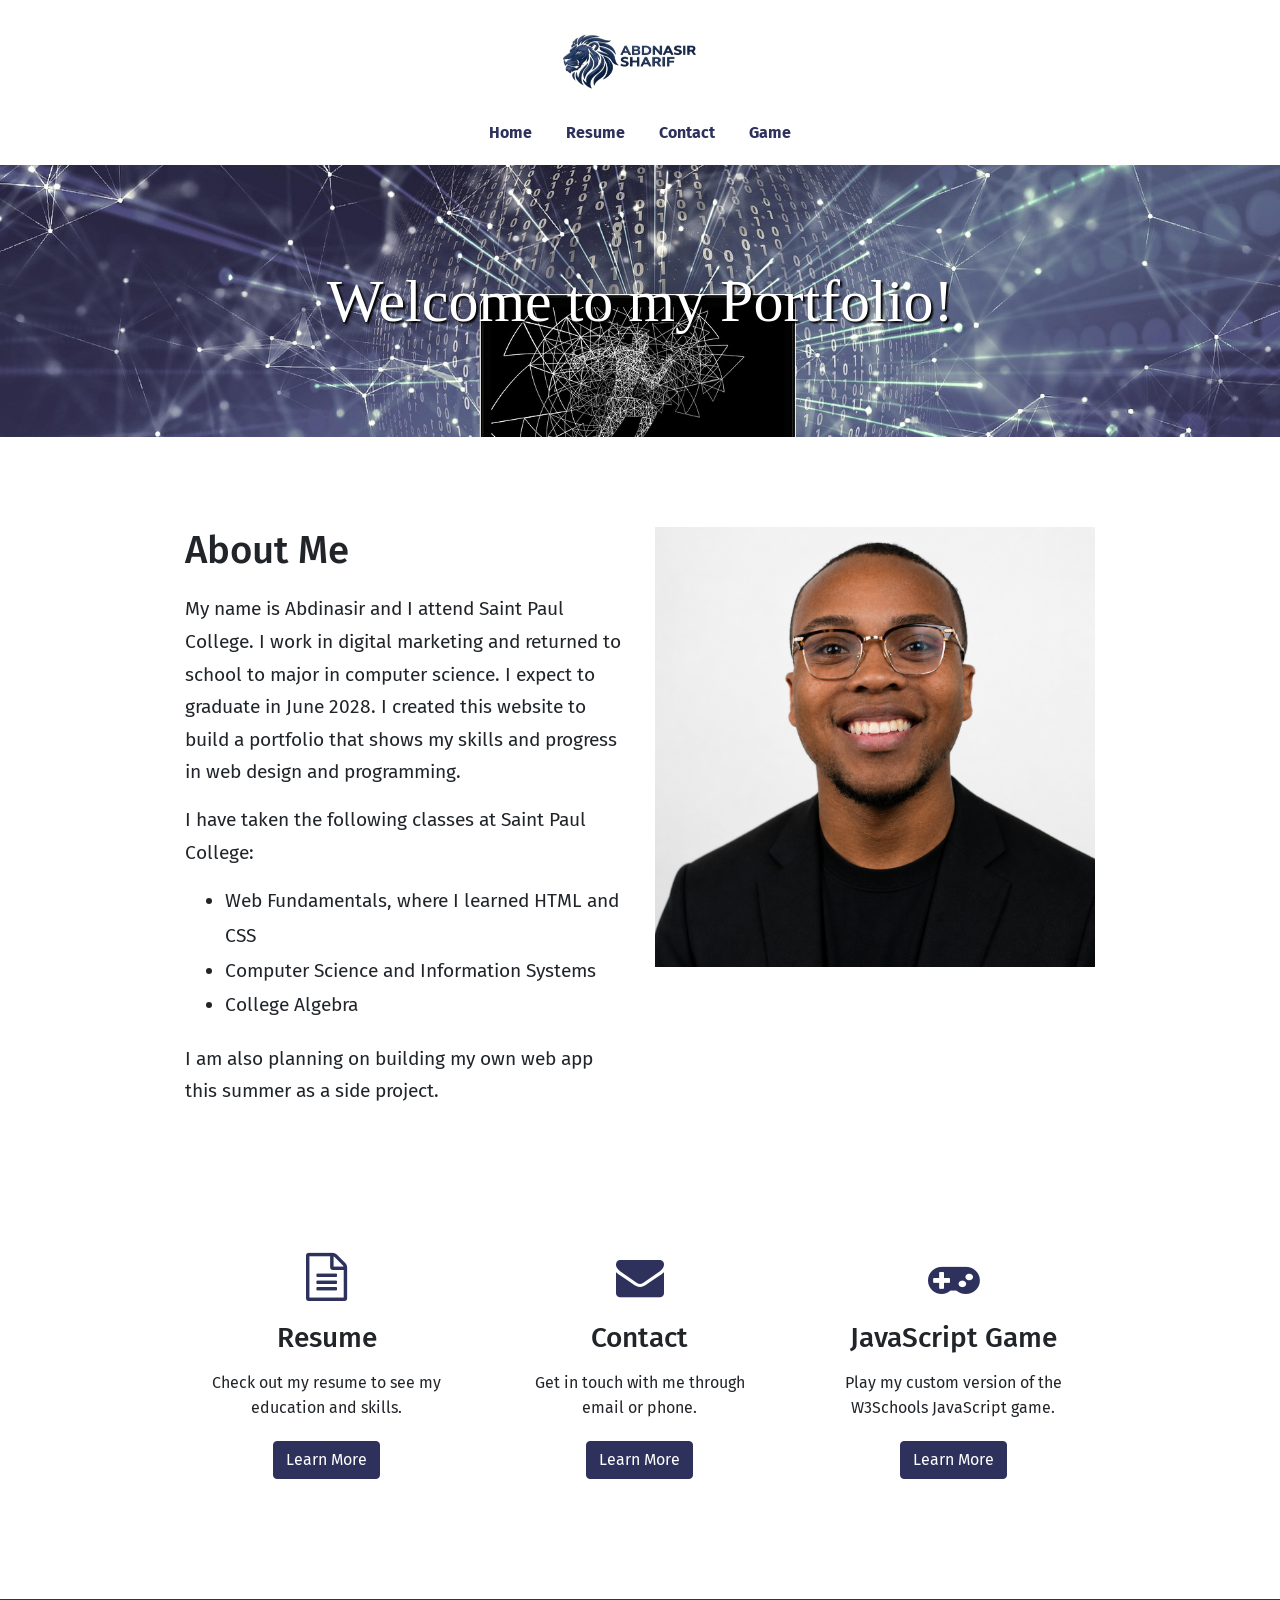
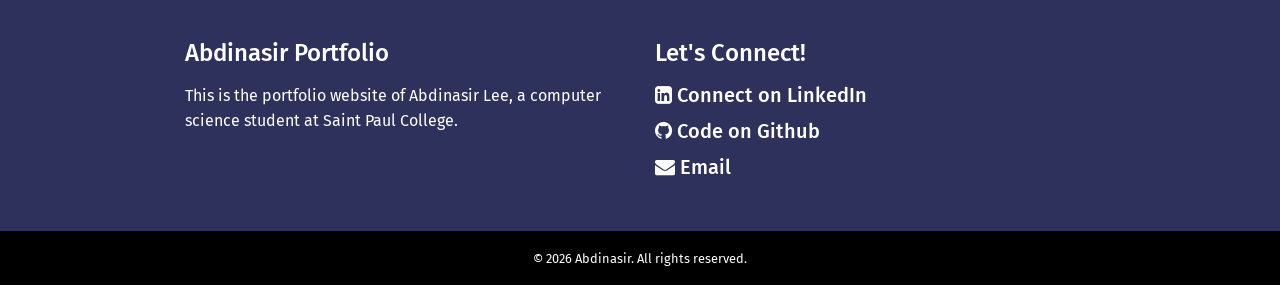
==== index.html @ 5a59c349 "Add files via upload Final project portfolio websit" ====
<!DOCTYPE html>
<html lang="en">
<head>
	<meta charset="utf-8">
	<meta name="viewport" content="width=device-width, initial-scale=1, minimum-scale=1" />
	<meta name="description" content="This is the home page of Abdinasir Lee's portfolio website. It shares my background in digital marketing, my studies in computer science at Saint Paul College, and my goals in web development.">
	<title>Abdinasir Portfolio :: Home</title>
	<!--Font Awesome and Bootstrap-->
	<link rel="stylesheet" href="https://cdnjs.cloudflare.com/ajax/libs/font-awesome/4.7.0/css/font-awesome.min.css">
	<link rel="stylesheet" href="https://cdn.jsdelivr.net/npm/bootstrap@4.6.1/dist/css/bootstrap.min.css">
	<link rel="stylesheet" href="style.css">
</head>
<body>
	<header>
		<img src="images/logo.png" alt="logo" height="80" width="200" class="img-fluid logo">
		<nav>
			<ul>
				<li><a href="index.html">Home</a></li>
				<li><a href="resume.html">Resume</a></li>
				<li><a href="contact.html">Contact</a></li>
				<li><a href="game.html">Game</a></li>
			</ul>
		</nav>
	</header>

	<main>
		<!-- Row 1: Hero Image -->
		<div class="row">
			<div class="col-12 home-hero">
				<h1>Welcome to my Portfolio!</h1>
			</div>
		</div>

		<!-- Row 2: About Me with two columns -->
		<div class="row about-row">
			<div class="col-sm-6">
				<h2>About Me</h2>
				<p>My name is Abdinasir and I attend Saint Paul College. I work in digital marketing and returned to school to major in computer science. I expect to graduate in June 2028. I created this website to build a portfolio that shows my skills and progress in web design and programming.</p>
				<p>I have taken the following classes at Saint Paul College:</p>
				<ul>
					<li>Web Fundamentals, where I learned HTML and CSS</li>
					<li>Computer Science and Information Systems</li>
					<li>College Algebra</li>
				</ul>
				<p>I am also planning on building my own web app this summer as a side project.</p>
			</div>
			<div class="col-sm-6">
				<img src="images/portfolio photo.jpg" alt="Photo of Abdinasir" class="img-fluid">
			</div>
		</div>

		<!-- Row 3: Navigational Row with Icons -->
		<div class="row nav-row text-center">
			<div class="col-sm-4">
				<i class="fa fa-file-text-o fa-3x"></i>
				<h3>Resume</h3>
				<p>Check out my resume to see my education and skills.</p>
				<a href="resume.html" class="btn btn-primary">Learn More</a>
			</div>
			<div class="col-sm-4">
				<i class="fa fa-envelope fa-3x"></i>
				<h3>Contact</h3>
				<p>Get in touch with me through email or phone.</p>
				<a href="contact.html" class="btn btn-primary">Learn More</a>
			</div>
			<div class="col-sm-4">
				<i class="fa fa-gamepad fa-3x"></i>
				<h3>JavaScript Game</h3>
				<p>Play my custom version of the W3Schools JavaScript game.</p>
				<a href="game.html" class="btn btn-primary">Learn More</a>
			</div>
		</div>
	</main>

	<footer>
		<div class="container-fluid">
			<div class="row footer1000">
				<div class="col-sm-6">
					<h4>Abdinasir Portfolio</h4>
					<p>This is the portfolio website of Abdinasir Lee, a computer science student at Saint Paul College.</p>
				</div>
				<div class="col-sm-6">
					<div class="footer-icons">
						<h4>Let's Connect!</h4>
						<a href="https://www.linkedin.com/in/abdinasir21" target="_blank">
							<h5><i class="fa fa-linkedin-square" aria-hidden="true"></i> Connect on LinkedIn</h5>
						</a>
						<a href="https://github.com/Abdinasir25" target="_blank">
							<h5><i class="fa fa-github" aria-hidden="true"></i> Code on Github</h5>
						</a>
						<a href="mailto:nasirsharifhope@email.com">
							<h5><i class="fa fa-envelope" aria-hidden="true"></i> Email</h5>
						</a>
					</div>
				</div>
			</div>
		</div>
		<div class="footer-bottom">
			<small>&copy; 2026 Abdinasir. All rights reserved.</small>
		</div>
	</footer>

	<!--jQuery, Popper, and Bootstrap Javascript files-->
	<script src="https://cdn.jsdelivr.net/npm/jquery@3.6.0/dist/jquery.slim.min.js"></script>
	<script src="https://cdn.jsdelivr.net/npm/popper.js@1.16.1/dist/umd/popper.min.js"></script>
	<script src="https://cdn.jsdelivr.net/npm/bootstrap@4.6.1/dist/js/bootstrap.bundle.min.js"></script>
</body>
</html>
---- style.css ----
@import url('https://fonts.googleapis.com/css2?family=Fira+Sans:ital,wght@0,100..900;1,100..900&display=swap');
body{
   font-family: 'Fira Sans', sans-serif;
   margin: 0;
}

/* HEADER with logo */
header{
   background-color: white;
   padding: 20px 20px;
   overflow: auto;
   text-align: center;
}
.logo{
   max-width: 250px;
   margin: 0 auto;
   display: block;
}

/* Navigation - centered and aligned with logo */
nav{
   background-color: white;
}
nav ul{
   list-style-type: none;
   padding: 0;
   margin: 0;
   text-align: center;
   padding-top: 15px;
}
nav li{
   display: inline;
   padding: 15px;
}
nav a{
   text-decoration: none;
   color: #2d315c;
   font-weight: bold;
}
nav a:hover{
   color: #c7f7f2;
}

/* HERO IMAGE */
.home-hero{
   background-image: url("images/hero image abdinasir.jpg");
   background-size: cover;
   background-position: center;
   padding: 0;
}
.home-hero h1{
   font-family: "Shadows Into Light", cursive;
   color: white;
   font-size: 60px;
   text-shadow: 2px 2px 2px black;
   text-align: center;
   padding: 100px 0;
   margin: 0;
}

/* MAIN */
main{
   padding: 0;
}

/* About Row */
.about-row{
   max-width: 1000px;
   margin: 60px auto;
   padding: 30px;
}
.about-row h2{
   margin-bottom: 20px;
   font-size: 2.4em;
}
.about-row p{
   margin-bottom: 15px;
   line-height: 1.7;
   font-size: 1.2em;
}
.about-row ul{
   margin-bottom: 20px;
   line-height: 1.8;
   font-size: 1.2em;
}

/* Navigational Row with icons */
.nav-row{
   max-width: 1000px;
   margin: 60px auto;
   padding: 40px 30px;
}
.nav-row i{
   color: #2d315c;
   margin-bottom: 20px;
}
.nav-row h3{
   margin-bottom: 15px;
}
.nav-row p{
   margin-bottom: 20px;
   padding: 0 15px;
   line-height: 1.6;
}
.nav-row .btn-primary{
   background-color: #2d315c;
   border-color: #2d315c;
   margin-bottom: 20px;
}

/* GAME */
canvas{
   border: 1px solid #d3d3d3;
   background-color: #f1f1f1;
   background-image: url("images/cloudimagebackground.jpg");
   background-size: cover;
   display: block;
   margin: 0 auto;
}
.game-controls{
   text-align: center;
   margin-top: 15px;
}
.myButton{
   background-color: #2d315c;
   color: white;
   border: 2px solid #c7f7f2;
   padding: 10px 16px;
   margin: 0 5px;
}

/* FOOTER */
footer{
   clear: both;
   background-color: #2d315c;
   color: white;
   margin-top: 60px;
}
.footer1000{
   max-width: 1000px;
   margin: 0 auto;
   padding: 40px 30px;
}
.footer1000 h4{
   margin-bottom: 15px;
}
.footer1000 p{
   line-height: 1.6;
}
.footer-icons a{
   color: white;
   text-decoration: none;
}
.footer-icons a:hover{
   color: #c7f7f2;
}
.footer-icons h5{
   margin-bottom: 12px;
}
.footer-bottom{
   background-color: black;
   color: white;
   text-align: center;
   padding: 15px;
}

/* Resume Page - paper look matching teacher's example */
.resume-paper{
   max-width: 700px;
   margin: 40px auto;
   padding: 50px 60px;
   background-color: white;
   border: 1px solid #ddd;
   box-shadow: 0 2px 8px rgba(0,0,0,0.1);
}

/* Contact Page */
.contact-row{
   margin-top: 30px;
   margin-bottom: 60px;
   max-width: 1000px;
   margin-left: auto;
   margin-right: auto;
}
.contact-row h2{
   margin-bottom: 20px;
}

/* JavaScri
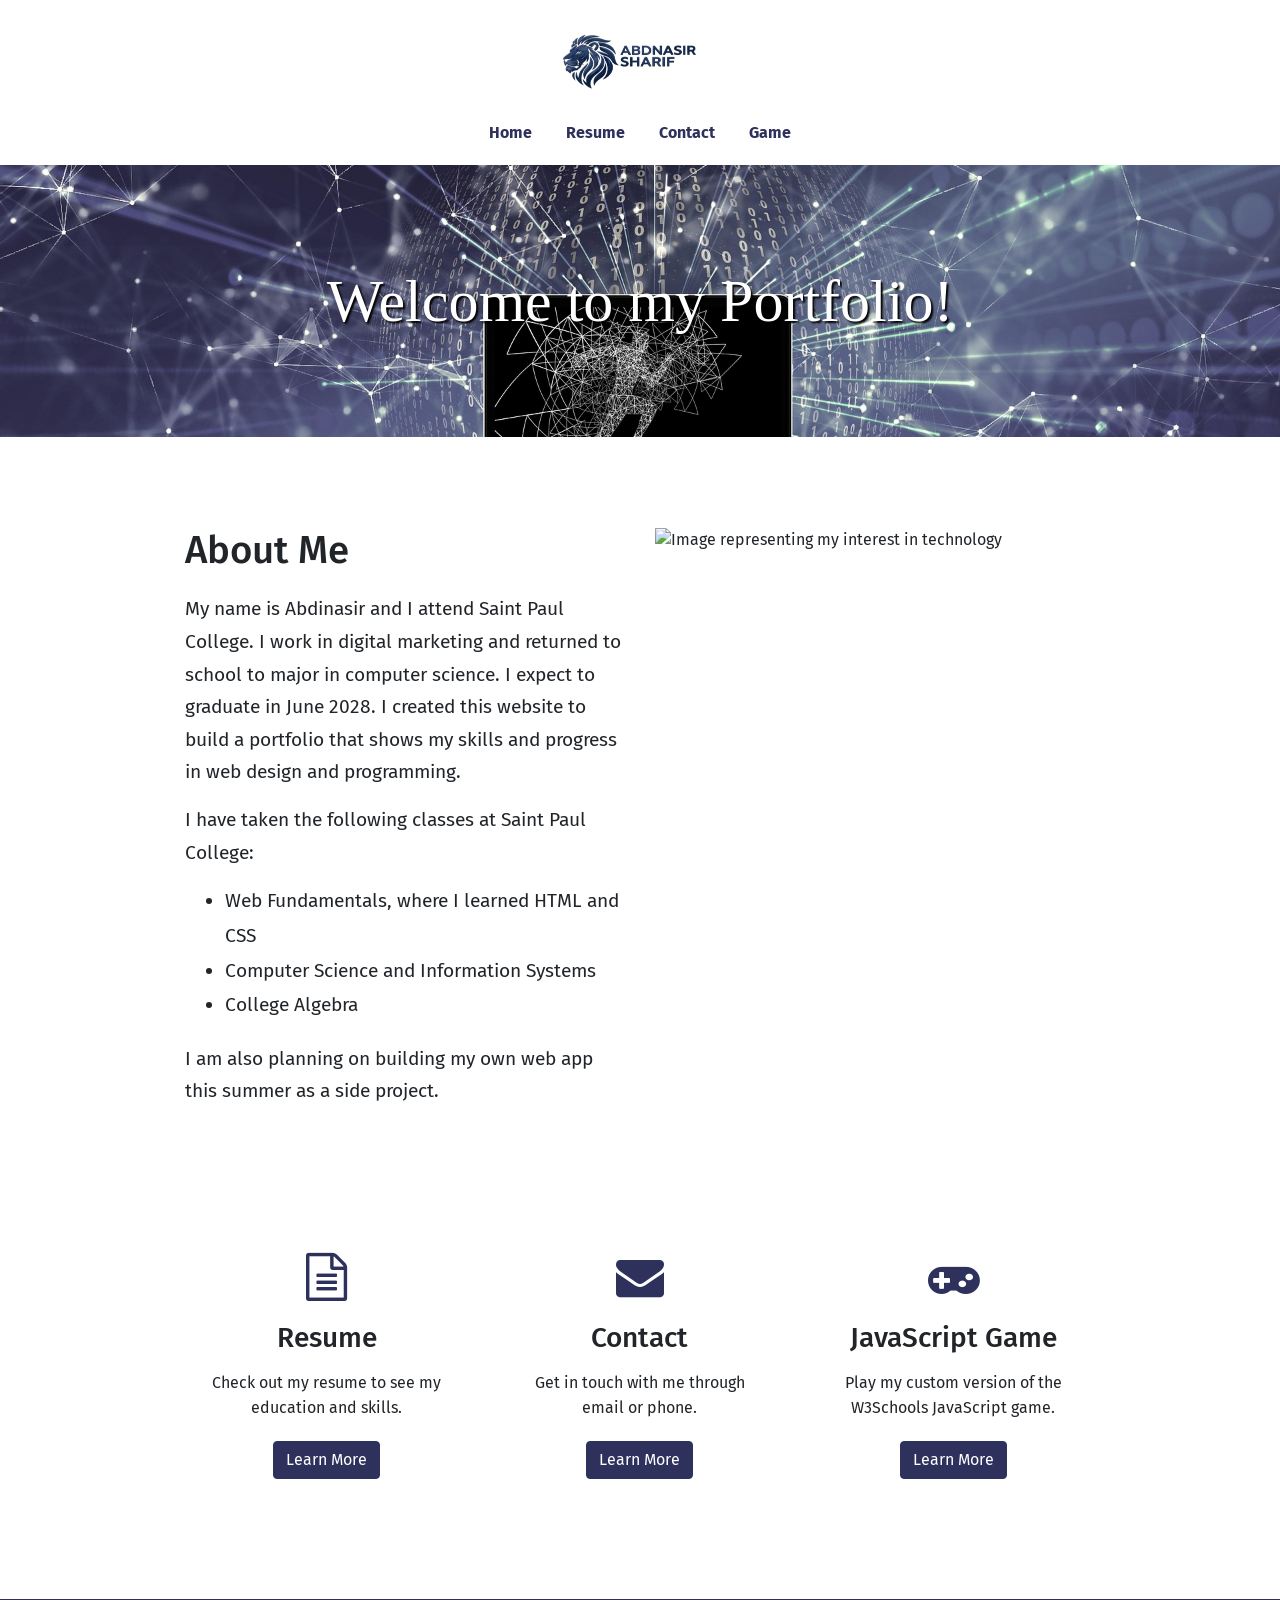
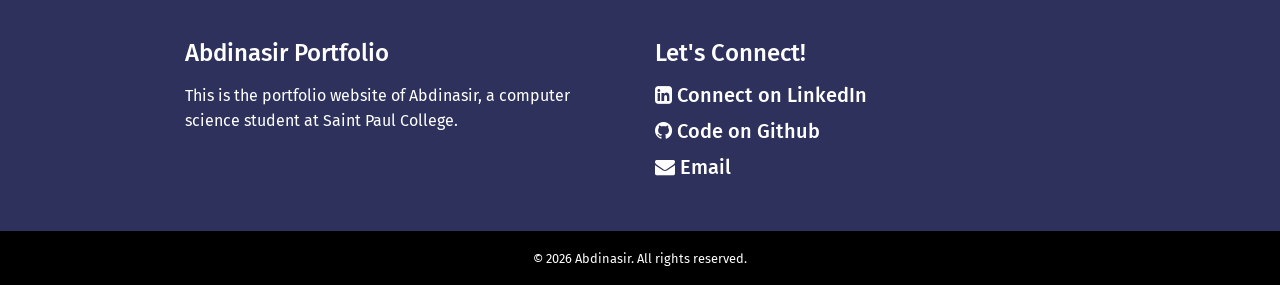
==== commit d0ed94bd: "Update portfolio description and improve clarity" ====
--- a/index.html
+++ b/index.html
@@ -3,16 +3,16 @@
 <head>
 	<meta charset="utf-8">
 	<meta name="viewport" content="width=device-width, initial-scale=1, minimum-scale=1" />
-	<meta name="description" content="This is the home page of Abdinasir Lee's portfolio website. It shares my background in digital marketing, my studies in computer science at Saint Paul College, and my goals in web development.">
+	<meta name="description" content="Home page of Abdinasir's portfolio website. Computer science student at Saint Paul College with a background in digital marketing.">
 	<title>Abdinasir Portfolio :: Home</title>
-	<!--Font Awesome and Bootstrap-->
+	<!-- Font Awesome and Bootstrap stylesheets must load before my custom style.css so my styles can override them when needed -->
 	<link rel="stylesheet" href="https://cdnjs.cloudflare.com/ajax/libs/font-awesome/4.7.0/css/font-awesome.min.css">
 	<link rel="stylesheet" href="https://cdn.jsdelivr.net/npm/bootstrap@4.6.1/dist/css/bootstrap.min.css">
 	<link rel="stylesheet" href="style.css">
 </head>
 <body>
 	<header>
-		<img src="images/logo.png" alt="logo" height="80" width="200" class="img-fluid logo">
+		<img src="images/logo.png" alt="Abdinasir Sharif lion logo" height="80" width="200" class="img-fluid logo">
 		<nav>
 			<ul>
 				<li><a href="index.html">Home</a></li>
@@ -24,50 +24,53 @@
 	</header>
 
 	<main>
-		<!-- Row 1: Hero Image -->
-		<div class="row">
-			<div class="col-12 home-hero">
-				<h1>Welcome to my Portfolio!</h1>
+		<div class="container-fluid">
+			<!-- Row 1: Hero image with welcome heading -->
+			<div class="row">
+				<div class="col-sm-12 home-hero">
+					<h1>Welcome to my Portfolio!</h1>
+				</div>
 			</div>
-		</div>
 
-		<!-- Row 2: About Me with two columns -->
-		<div class="row about-row">
-			<div class="col-sm-6">
-				<h2>About Me</h2>
-				<p>My name is Abdinasir and I attend Saint Paul College. I work in digital marketing and returned to school to major in computer science. I expect to graduate in June 2028. I created this website to build a portfolio that shows my skills and progress in web design and programming.</p>
-				<p>I have taken the following classes at Saint Paul College:</p>
-				<ul>
-					<li>Web Fundamentals, where I learned HTML and CSS</li>
-					<li>Computer Science and Information Systems</li>
-					<li>College Algebra</li>
-				</ul>
-				<p>I am also planning on building my own web app this summer as a side project.</p>
+			<!-- Row 2: About Me with photo on the right side -->
+			<div class="row about-row">
+				<div class="col-sm-6">
+					<h2>About Me</h2>
+					<p>My name is Abdinasir and I attend Saint Paul College. I work in digital marketing and returned to school to major in computer science. I expect to graduate in June 2028. I created this website to build a portfolio that shows my skills and progress in web design and programming.</p>
+					<p>I have taken the following classes at Saint Paul College:</p>
+					<ul>
+						<li>Web Fundamentals, where I learned HTML and CSS</li>
+						<li>Computer Science and Information Systems</li>
+						<li>College Algebra</li>
+					</ul>
+					<p>I am also planning on building my own web app this summer as a side project.</p>
+				</div>
+				<div class="col-sm-6">
+					<!-- About Me image. Replace src with your royalty-free image filename. -->
+					<img src="images/about-me.jpg" alt="Image representing my interest in technology" class="img-fluid" height="500" width="500">
+				</div>
 			</div>
-			<div class="col-sm-6">
-				<img src="images/portfolio photo.jpg" alt="Photo of Abdinasir" class="img-fluid">
-			</div>
-		</div>
 
-		<!-- Row 3: Navigational Row with Icons -->
-		<div class="row nav-row text-center">
-			<div class="col-sm-4">
-				<i class="fa fa-file-text-o fa-3x"></i>
-				<h3>Resume</h3>
-				<p>Check out my resume to see my education and skills.</p>
-				<a href="resume.html" class="btn btn-primary">Learn More</a>
-			</div>
-			<div class="col-sm-4">
-				<i class="fa fa-envelope fa-3x"></i>
-				<h3>Contact</h3>
-				<p>Get in touch with me through email or phone.</p>
-				<a href="contact.html" class="btn btn-primary">Learn More</a>
-			</div>
-			<div class="col-sm-4">
-				<i class="fa fa-gamepad fa-3x"></i>
-				<h3>JavaScript Game</h3>
-				<p>Play my custom version of the W3Schools JavaScript game.</p>
-				<a href="game.html" class="btn btn-primary">Learn More</a>
+			<!-- Row 3: Navigational icons row that links to each of the other pages -->
+			<div class="row nav-row text-center">
+				<div class="col-sm-4">
+					<i class="fa fa-file-text-o fa-3x"></i>
+					<h3>Resume</h3>
+					<p>Check out my resume to see my education and skills.</p>
+					<a href="resume.html" class="btn btn-primary">Learn More</a>
+				</div>
+				<div class="col-sm-4">
+					<i class="fa fa-envelope fa-3x"></i>
+					<h3>Contact</h3>
+					<p>Get in touch with me through email or phone.</p>
+					<a href="contact.html" class="btn btn-primary">Learn More</a>
+				</div>
+				<div class="col-sm-4">
+					<i class="fa fa-gamepad fa-3x"></i>
+					<h3>JavaScript Game</h3>
+					<p>Play my custom version of the W3Schools JavaScript game.</p>
+					<a href="game.html" class="btn btn-primary">Learn More</a>
+				</div>
 			</div>
 		</div>
 	</main>
@@ -77,7 +80,7 @@
 			<div class="row footer1000">
 				<div class="col-sm-6">
 					<h4>Abdinasir Portfolio</h4>
-					<p>This is the portfolio website of Abdinasir Lee, a computer science student at Saint Paul College.</p>
+					<p>This is the portfolio website of Abdinasir, a computer science student at Saint Paul College.</p>
 				</div>
 				<div class="col-sm-6">
 					<div class="footer-icons">
@@ -100,9 +103,9 @@
 		</div>
 	</footer>
 
-	<!--jQuery, Popper, and Bootstrap Javascript files-->
+	<!-- jQuery, Popper, and Bootstrap Javascript files -->
 	<script src="https://cdn.jsdelivr.net/npm/jquery@3.6.0/dist/jquery.slim.min.js"></script>
 	<script src="https://cdn.jsdelivr.net/npm/popper.js@1.16.1/dist/umd/popper.min.js"></script>
 	<script src="https://cdn.jsdelivr.net/npm/bootstrap@4.6.1/dist/js/bootstrap.bundle.min.js"></script>
 </body>
-</html>+</html>
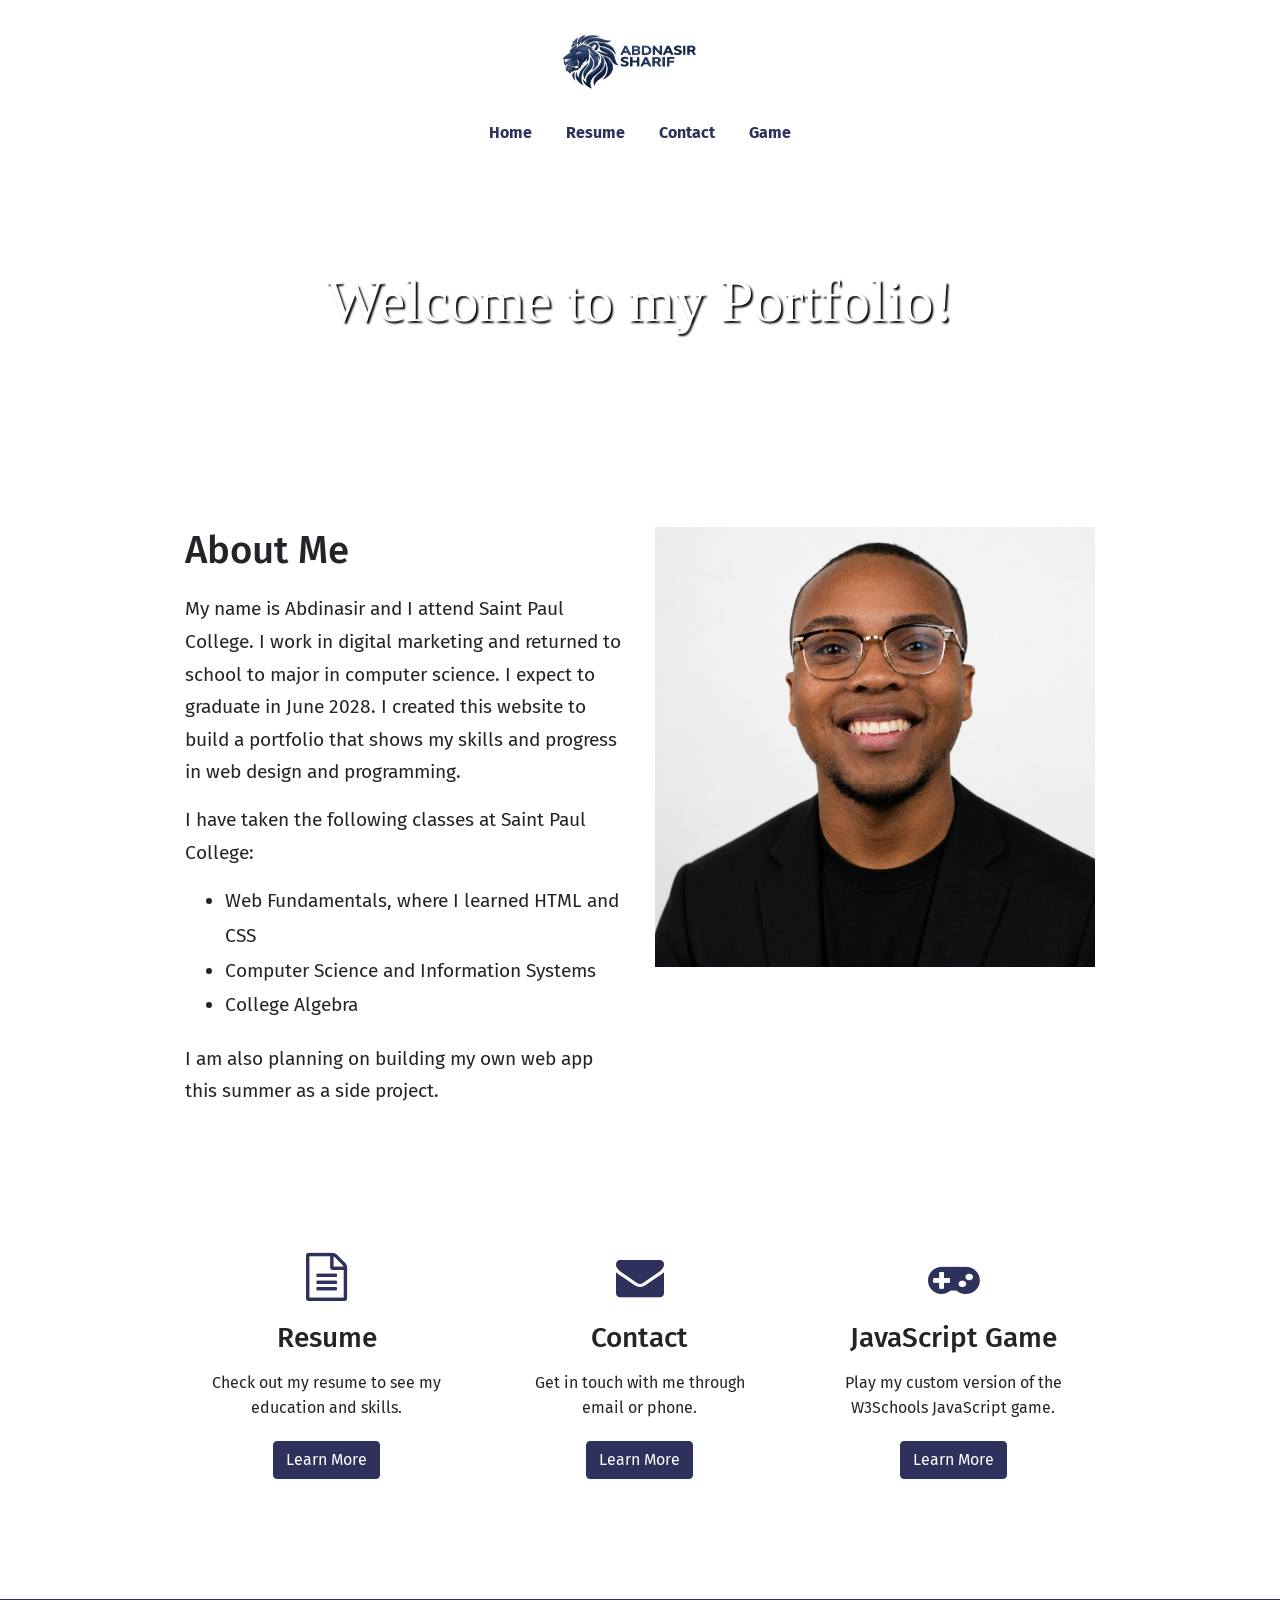
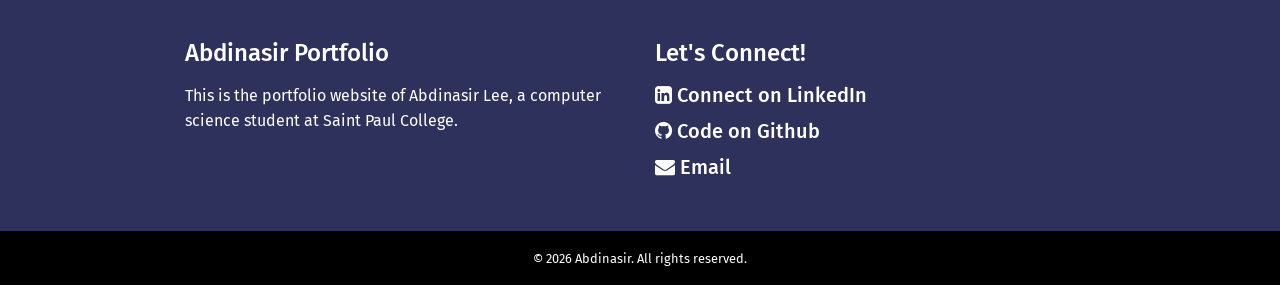
==== commit 3e6ed7f6: "Update portfolio description and improve structure" ====
--- a/index.html
+++ b/index.html
@@ -3,16 +3,16 @@
 <head>
 	<meta charset="utf-8">
 	<meta name="viewport" content="width=device-width, initial-scale=1, minimum-scale=1" />
-	<meta name="description" content="Home page of Abdinasir's portfolio website. Computer science student at Saint Paul College with a background in digital marketing.">
+	<meta name="description" content="This is the home page of Abdinasir Lee's portfolio website. It shares my background in digital marketing, my studies in computer science at Saint Paul College, and my goals in web development.">
 	<title>Abdinasir Portfolio :: Home</title>
-	<!-- Font Awesome and Bootstrap stylesheets must load before my custom style.css so my styles can override them when needed -->
+	<!--Font Awesome and Bootstrap-->
 	<link rel="stylesheet" href="https://cdnjs.cloudflare.com/ajax/libs/font-awesome/4.7.0/css/font-awesome.min.css">
 	<link rel="stylesheet" href="https://cdn.jsdelivr.net/npm/bootstrap@4.6.1/dist/css/bootstrap.min.css">
 	<link rel="stylesheet" href="style.css">
 </head>
 <body>
 	<header>
-		<img src="images/logo.png" alt="Abdinasir Sharif lion logo" height="80" width="200" class="img-fluid logo">
+		<img src="images/logo.png" alt="logo" height="80" width="200" class="img-fluid logo">
 		<nav>
 			<ul>
 				<li><a href="index.html">Home</a></li>
@@ -24,53 +24,50 @@
 	</header>
 
 	<main>
-		<div class="container-fluid">
-			<!-- Row 1: Hero image with welcome heading -->
-			<div class="row">
-				<div class="col-sm-12 home-hero">
-					<h1>Welcome to my Portfolio!</h1>
-				</div>
+		<!-- Row 1: Hero Image -->
+		<div class="row">
+			<div class="col-12 home-hero">
+				<h1>Welcome to my Portfolio!</h1>
 			</div>
+		</div>
 
-			<!-- Row 2: About Me with photo on the right side -->
-			<div class="row about-row">
-				<div class="col-sm-6">
-					<h2>About Me</h2>
-					<p>My name is Abdinasir and I attend Saint Paul College. I work in digital marketing and returned to school to major in computer science. I expect to graduate in June 2028. I created this website to build a portfolio that shows my skills and progress in web design and programming.</p>
-					<p>I have taken the following classes at Saint Paul College:</p>
-					<ul>
-						<li>Web Fundamentals, where I learned HTML and CSS</li>
-						<li>Computer Science and Information Systems</li>
-						<li>College Algebra</li>
-					</ul>
-					<p>I am also planning on building my own web app this summer as a side project.</p>
-				</div>
-				<div class="col-sm-6">
-					<!-- About Me image. Replace src with your royalty-free image filename. -->
-					<img src="images/about-me.jpg" alt="Image representing my interest in technology" class="img-fluid" height="500" width="500">
-				</div>
+		<!-- Row 2: About Me with two columns -->
+		<div class="row about-row">
+			<div class="col-sm-6">
+				<h2>About Me</h2>
+				<p>My name is Abdinasir and I attend Saint Paul College. I work in digital marketing and returned to school to major in computer science. I expect to graduate in June 2028. I created this website to build a portfolio that shows my skills and progress in web design and programming.</p>
+				<p>I have taken the following classes at Saint Paul College:</p>
+				<ul>
+					<li>Web Fundamentals, where I learned HTML and CSS</li>
+					<li>Computer Science and Information Systems</li>
+					<li>College Algebra</li>
+				</ul>
+				<p>I am also planning on building my own web app this summer as a side project.</p>
 			</div>
+			<div class="col-sm-6">
+				<img src="images/portfolio photo.jpg" alt="Photo of Abdinasir" class="img-fluid">
+			</div>
+		</div>
 
-			<!-- Row 3: Navigational icons row that links to each of the other pages -->
-			<div class="row nav-row text-center">
-				<div class="col-sm-4">
-					<i class="fa fa-file-text-o fa-3x"></i>
-					<h3>Resume</h3>
-					<p>Check out my resume to see my education and skills.</p>
-					<a href="resume.html" class="btn btn-primary">Learn More</a>
-				</div>
-				<div class="col-sm-4">
-					<i class="fa fa-envelope fa-3x"></i>
-					<h3>Contact</h3>
-					<p>Get in touch with me through email or phone.</p>
-					<a href="contact.html" class="btn btn-primary">Learn More</a>
-				</div>
-				<div class="col-sm-4">
-					<i class="fa fa-gamepad fa-3x"></i>
-					<h3>JavaScript Game</h3>
-					<p>Play my custom version of the W3Schools JavaScript game.</p>
-					<a href="game.html" class="btn btn-primary">Learn More</a>
-				</div>
+		<!-- Row 3: Navigational Row with Icons -->
+		<div class="row nav-row text-center">
+			<div class="col-sm-4">
+				<i class="fa fa-file-text-o fa-3x"></i>
+				<h3>Resume</h3>
+				<p>Check out my resume to see my education and skills.</p>
+				<a href="resume.html" class="btn btn-primary">Learn More</a>
+			</div>
+			<div class="col-sm-4">
+				<i class="fa fa-envelope fa-3x"></i>
+				<h3>Contact</h3>
+				<p>Get in touch with me through email or phone.</p>
+				<a href="contact.html" class="btn btn-primary">Learn More</a>
+			</div>
+			<div class="col-sm-4">
+				<i class="fa fa-gamepad fa-3x"></i>
+				<h3>JavaScript Game</h3>
+				<p>Play my custom version of the W3Schools JavaScript game.</p>
+				<a href="game.html" class="btn btn-primary">Learn More</a>
 			</div>
 		</div>
 	</main>
@@ -80,7 +77,7 @@
 			<div class="row footer1000">
 				<div class="col-sm-6">
 					<h4>Abdinasir Portfolio</h4>
-					<p>This is the portfolio website of Abdinasir, a computer science student at Saint Paul College.</p>
+					<p>This is the portfolio website of Abdinasir Lee, a computer science student at Saint Paul College.</p>
 				</div>
 				<div class="col-sm-6">
 					<div class="footer-icons">
@@ -103,7 +100,7 @@
 		</div>
 	</footer>
 
-	<!-- jQuery, Popper, and Bootstrap Javascript files -->
+	<!--jQuery, Popper, and Bootstrap Javascript files-->
 	<script src="https://cdn.jsdelivr.net/npm/jquery@3.6.0/dist/jquery.slim.min.js"></script>
 	<script src="https://cdn.jsdelivr.net/npm/popper.js@1.16.1/dist/umd/popper.min.js"></script>
 	<script src="https://cdn.jsdelivr.net/npm/bootstrap@4.6.1/dist/js/bootstrap.bundle.min.js"></script>
--- a/style.css
+++ b/style.css
@@ -1,10 +1,11 @@
+/* Abdinasir Portfolio stylesheet. Custom font from Google Fonts. */
 @import url('https://fonts.googleapis.com/css2?family=Fira+Sans:ital,wght@0,100..900;1,100..900&display=swap');
 body{
    font-family: 'Fira Sans', sans-serif;
    margin: 0;
 }
 
-/* HEADER with logo */
+/* HEADER: logo on top, nav below, both centered (per Lab 13 feedback) */
 header{
    background-color: white;
    padding: 20px 20px;
@@ -17,7 +18,7 @@
    display: block;
 }
 
-/* Navigation - centered and aligned with logo */
+/* Navigation: centered under the logo so they line up vertically */
 nav{
    background-color: white;
 }
@@ -41,9 +42,9 @@
    color: #c7f7f2;
 }
 
-/* HERO IMAGE */
+/* HERO IMAGE on the home page */
 .home-hero{
-   background-image: url("images/hero image abdinasir.jpg");
+   background-image: url("images/hero_image_abdinasir.jpg");
    background-size: cover;
    background-position: center;
    padding: 0;
@@ -58,12 +59,12 @@
    margin: 0;
 }
 
-/* MAIN */
+/* MAIN section default */
 main{
    padding: 0;
 }
 
-/* About Row */
+/* About Me row: larger text size for better balance with the side photo (per Lab 13 feedback) */
 .about-row{
    max-width: 1000px;
    margin: 60px auto;
@@ -84,7 +85,7 @@
    font-size: 1.2em;
 }
 
-/* Navigational Row with icons */
+/* Navigational icons row on the home page */
 .nav-row{
    max-width: 1000px;
    margin: 60px auto;
@@ -108,7 +109,13 @@
    margin-bottom: 20px;
 }
 
-/* GAME */
+/* GAME page */
+.game-page{
+   max-width: 1000px;
+   margin: 40px auto;
+   padding: 0 30px;
+   text-align: center;
+}
 canvas{
    border: 1px solid #d3d3d3;
    background-color: #f1f1f1;
@@ -129,7 +136,7 @@
    margin: 0 5px;
 }
 
-/* FOOTER */
+/* FOOTER: full-width color band, content constrained to 1000px in the middle */
 footer{
    clear: both;
    background-color: #2d315c;
@@ -164,7 +171,7 @@
    padding: 15px;
 }
 
-/* Resume Page - paper look matching teacher's example */
+/* Resume page: paper-look box with narrower content width per teacher's instructions */
 .resume-paper{
    max-width: 700px;
    margin: 40px auto;
@@ -174,16 +181,49 @@
    box-shadow: 0 2px 8px rgba(0,0,0,0.1);
 }
 
-/* Contact Page */
+/* Contact page styles */
+.contact-header{
+   text-align: center;
+   max-width: 1000px;
+   margin: 40px auto 20px auto;
+   padding: 0 30px;
+}
+.contact-header h1{
+   margin-bottom: 15px;
+}
 .contact-row{
-   margin-top: 30px;
-   margin-bottom: 60px;
-   max-width: 1000px;
-   margin-left: auto;
-   margin-right: auto;
-}
-.contact-row h2{
-   margin-bottom: 20px;
-}
-
-/* JavaScri+   max-width: 1000px;
+   margin: 30px auto 60px auto;
+   padding: 0 30px;
+}
+.contact-info,
+.contact-form{
+   padding: 20px;
+}
+.contact-info h2,
+.contact-form h2{
+   margin-bottom: 20px;
+}
+.contact-info p{
+   margin-bottom: 12px;
+   line-height: 1.6;
+}
+.contact-info .fa{
+   color: #2d315c;
+   margin-right: 8px;
+   width: 20px;
+}
+
+/* Game responsive controls: hide mobile buttons on desktop, swap on screens under 768px so only one set ever shows. Using .game-controls.mobile / .game-controls.desktop (more specific) so the rules can't accidentally be overridden. */
+.game-controls.mobile{
+   display: none;
+}
+@media only screen and (max-width: 768px){
+   .game-controls.desktop{
+      display: none;
+   }
+   .game-controls.mobile{
+      display: block;
+      touch-action: manipulation;
+   }
+}
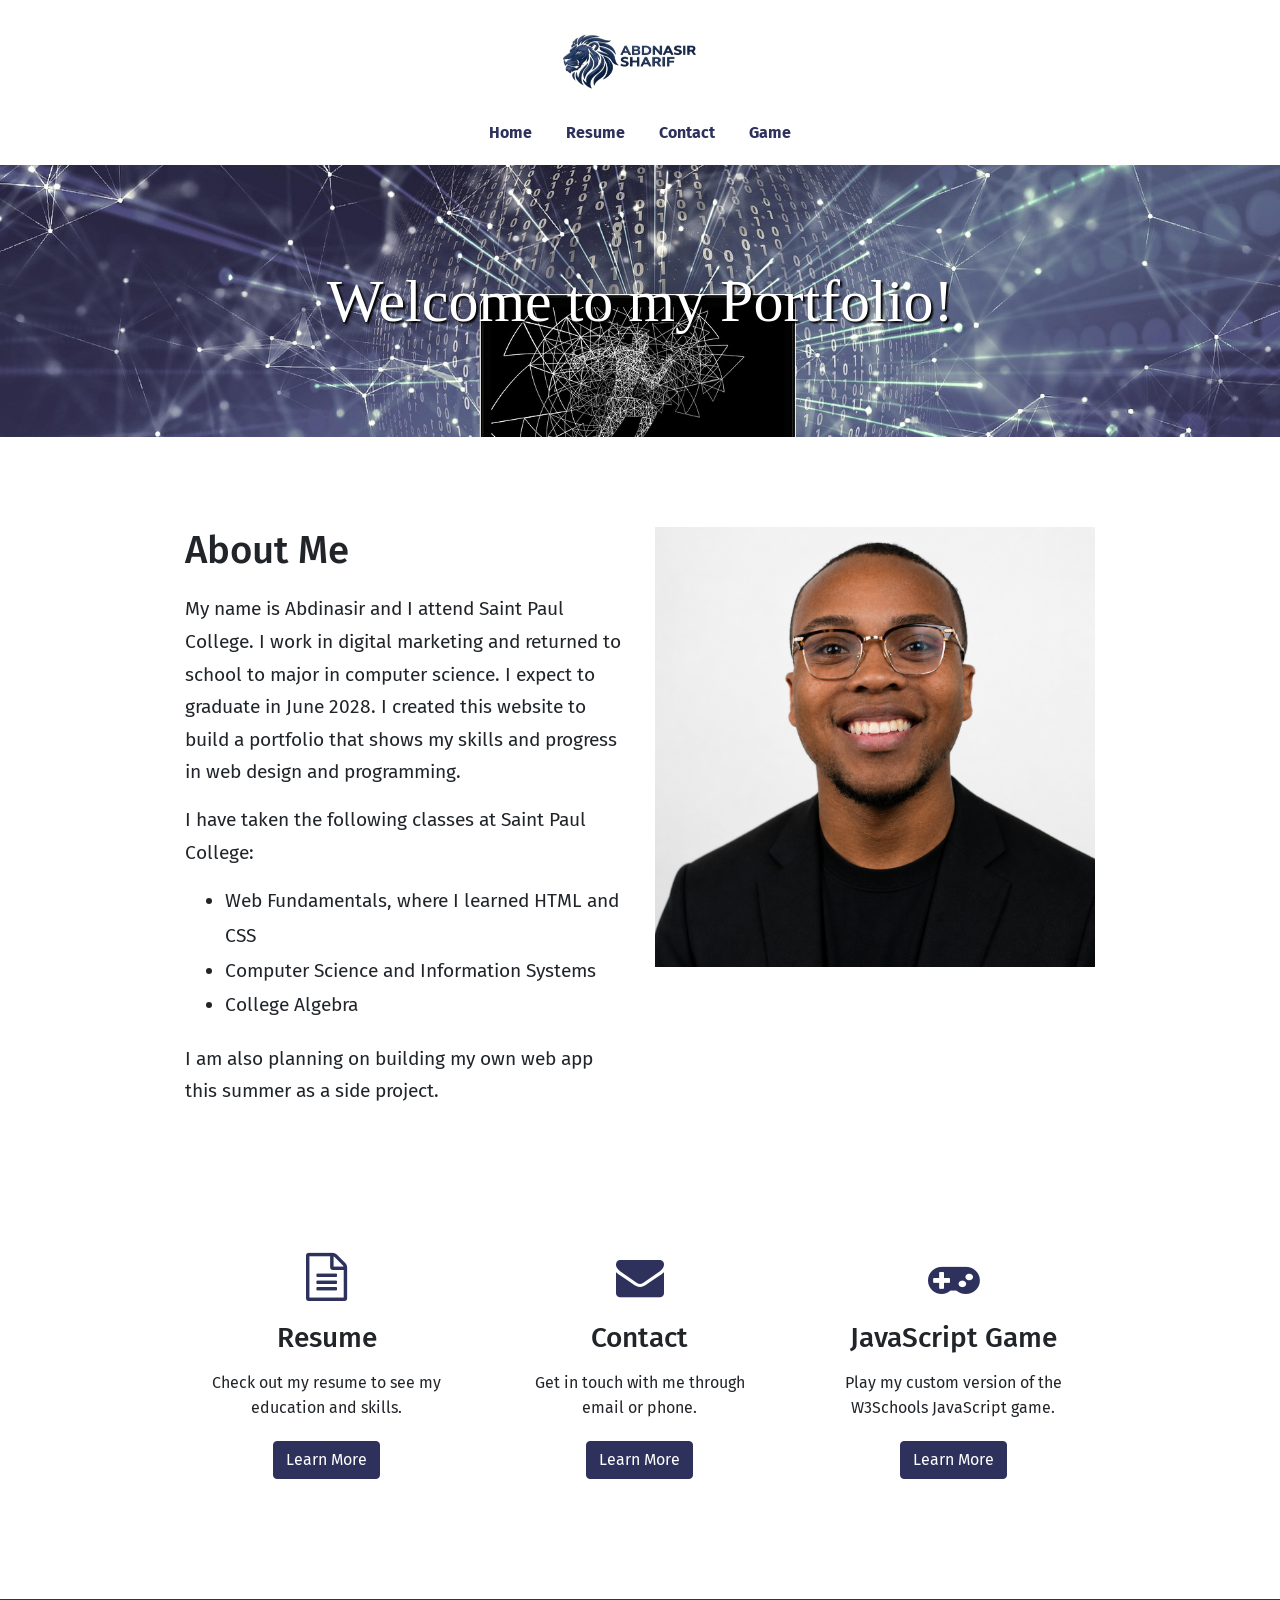
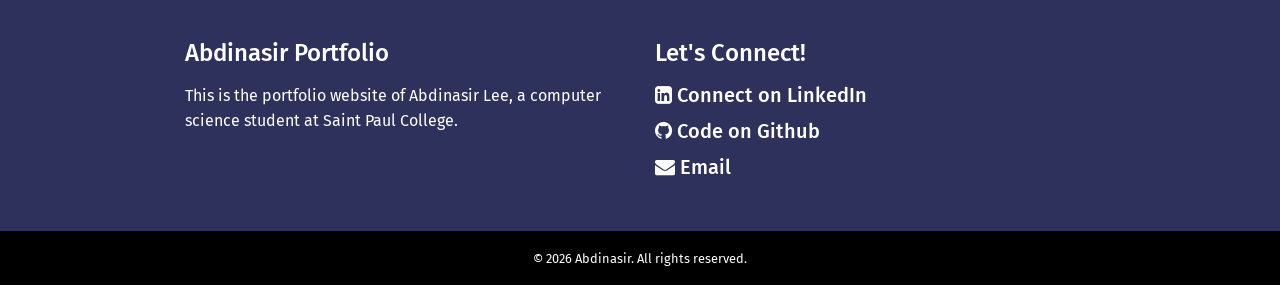
==== commit d471955d: "Update email address in index.html" ====
--- a/index.html
+++ b/index.html
@@ -88,7 +88,7 @@
 						<a href="https://github.com/Abdinasir25" target="_blank">
 							<h5><i class="fa fa-github" aria-hidden="true"></i> Code on Github</h5>
 						</a>
-						<a href="mailto:nasirsharifhope@email.com">
+						<a href="mailto:nasirsharifhope@gmail.com">
 							<h5><i class="fa fa-envelope" aria-hidden="true"></i> Email</h5>
 						</a>
 					</div>
--- a/style.css
+++ b/style.css
@@ -44,7 +44,7 @@
 
 /* HERO IMAGE on the home page */
 .home-hero{
-   background-image: url("images/hero_image_abdinasir.jpg");
+   background-image: url("images/hero image abdinasir.jpg");
    background-size: cover;
    background-position: center;
    padding: 0;
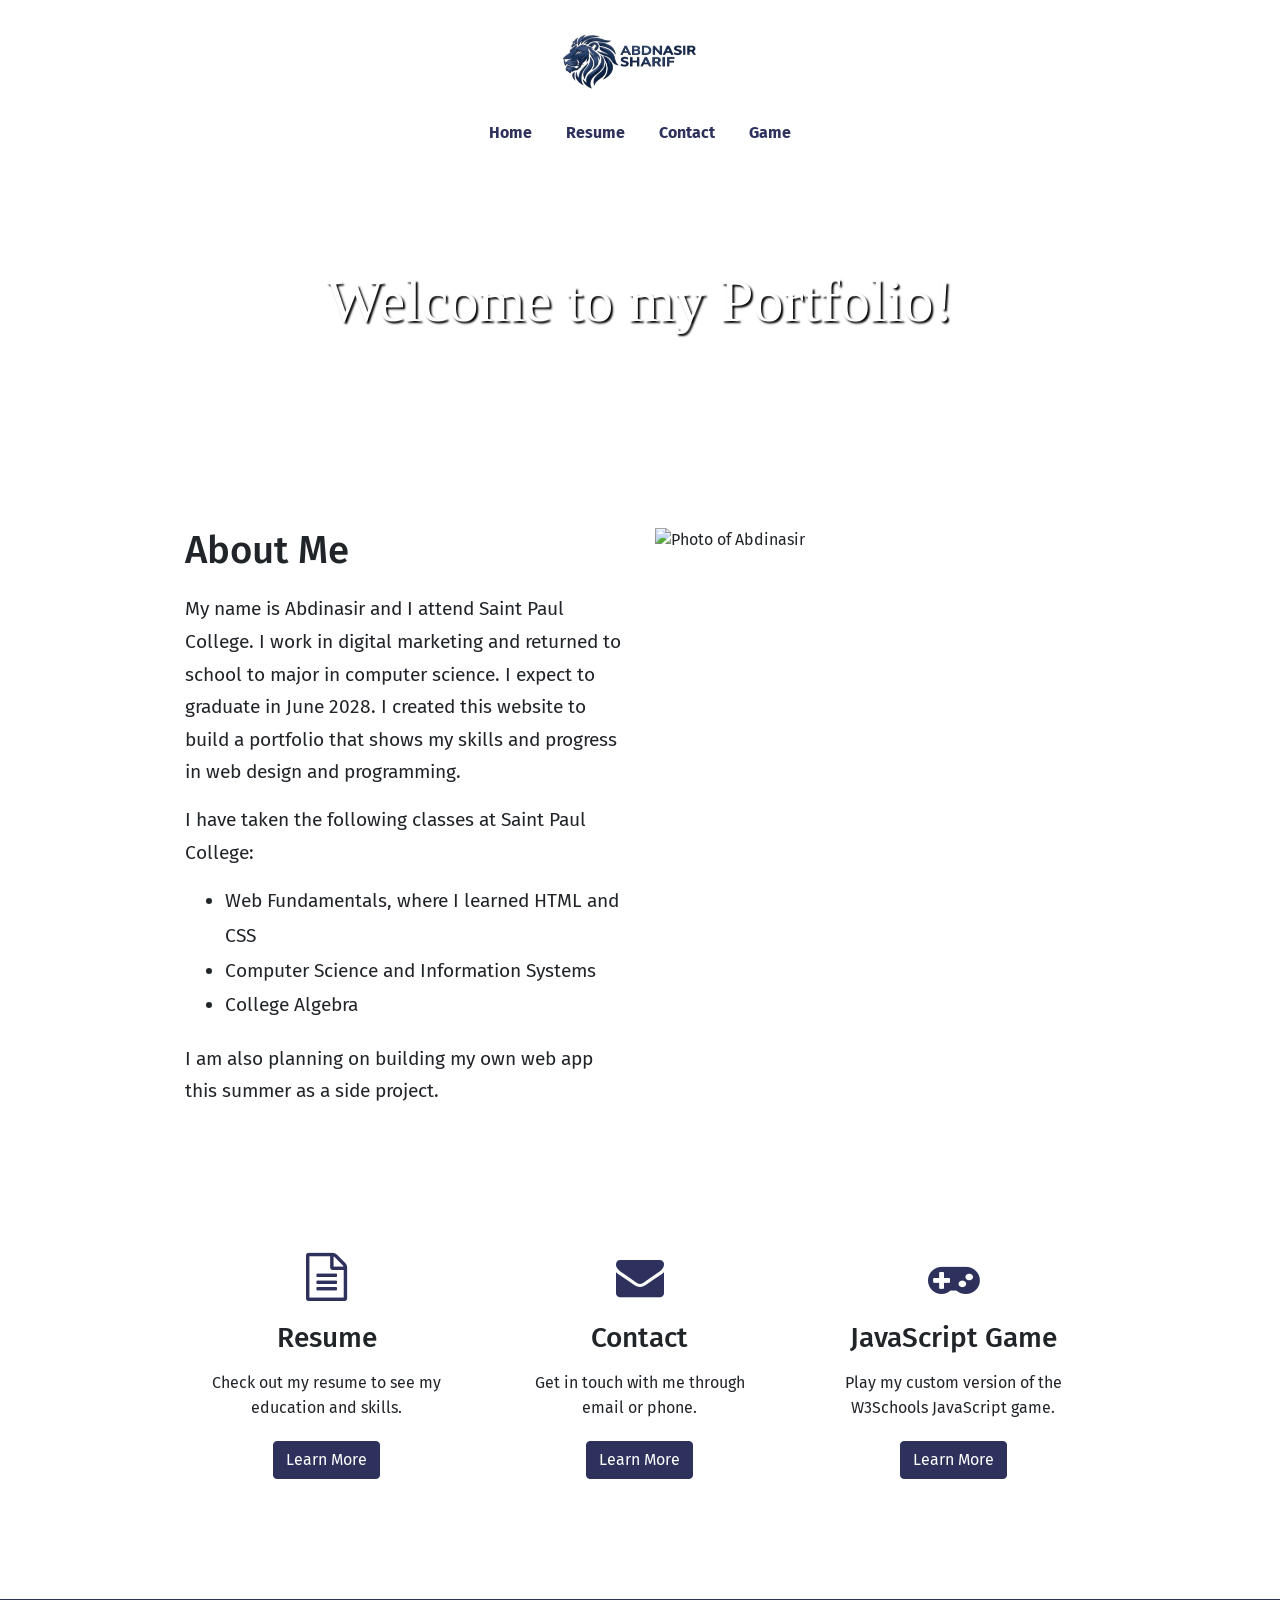
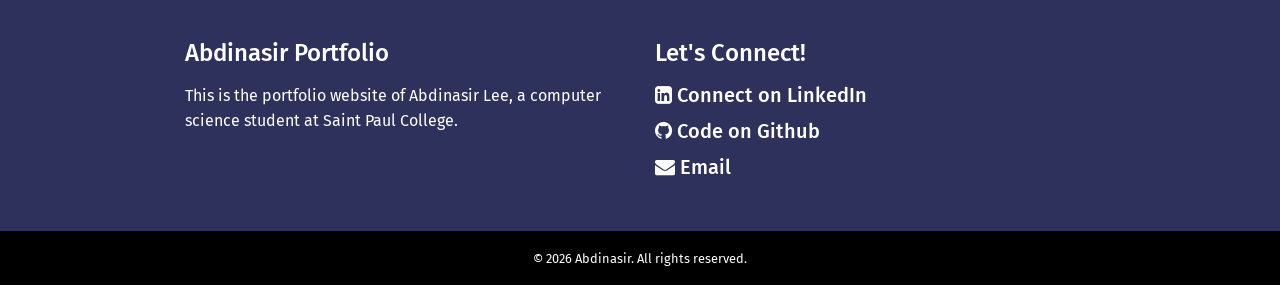
==== commit 14681b7f: "Fix image source and add newline at end of file" ====
--- a/index.html
+++ b/index.html
@@ -45,7 +45,7 @@
 				<p>I am also planning on building my own web app this summer as a side project.</p>
 			</div>
 			<div class="col-sm-6">
-				<img src="images/portfolio photo.jpg" alt="Photo of Abdinasir" class="img-fluid">
+				<img src="images/portfolio-photo.jpg" alt="Photo of Abdinasir" class="img-fluid">
 			</div>
 		</div>
 
--- a/style.css
+++ b/style.css
@@ -44,7 +44,7 @@
 
 /* HERO IMAGE on the home page */
 .home-hero{
-   background-image: url("images/hero image abdinasir.jpg");
+   background-image: url("images/hero-image-abdinasir.jpg");
    background-size: cover;
    background-position: center;
    padding: 0;
